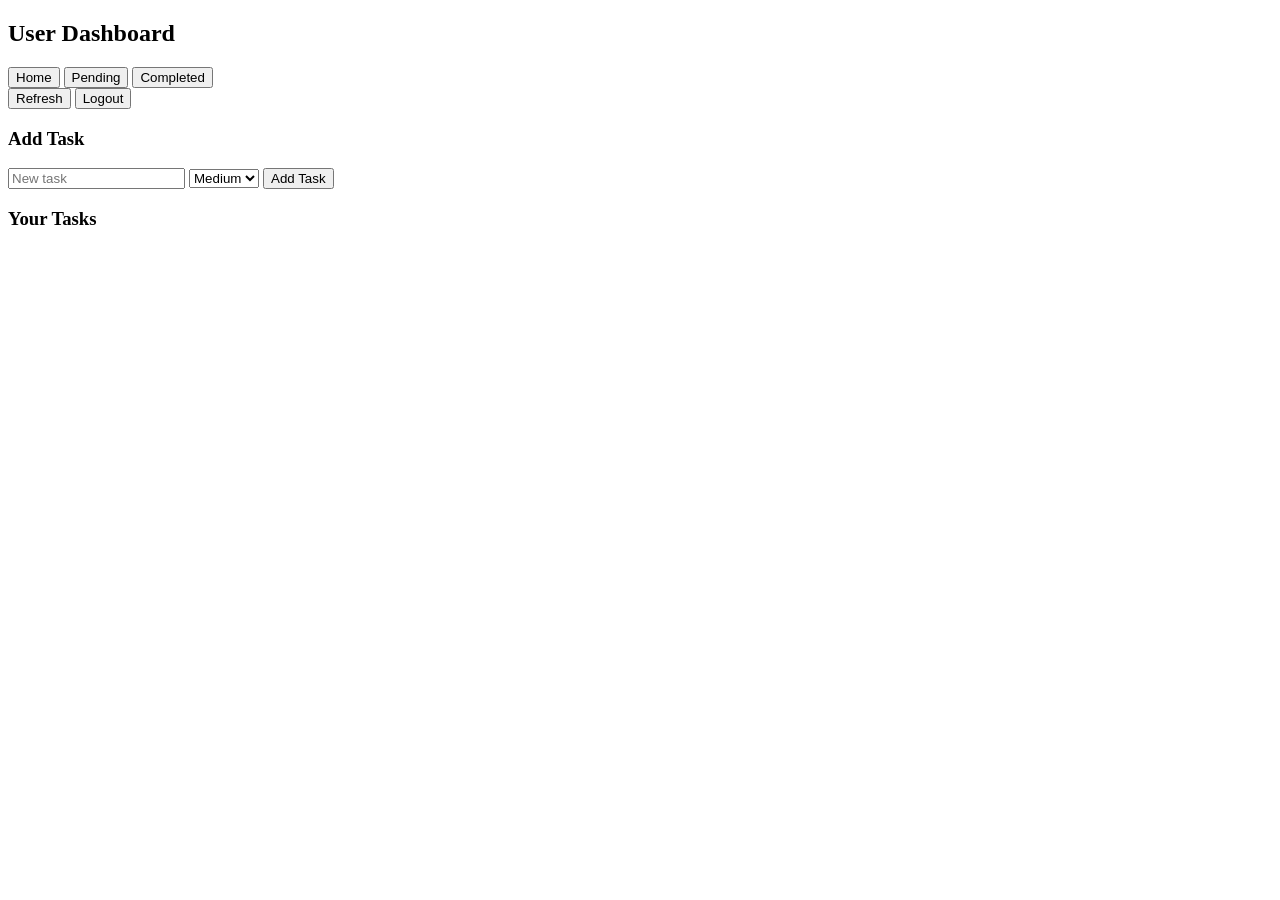
==== dashboard.html @ b469416a "Add files via upload" ====
﻿<!DOCTYPE html>
<html>
<head>

<title>User Dashboard</title>

<link rel="stylesheet" href="css/style.css">

</head>

<body>

<header class="navbar">

<h2>User Dashboard</h2>

<div class="menu">

<button onclick="showAll()">Home</button>
<button onclick="showPending()">Pending</button>
<button onclick="showCompleted()">Completed</button>

</div>

<button id="refreshBtn" type="button">Refresh</button>
<button onclick="logout()">Logout</button>

</header>


<section class="container">

<div class="profile"><span id="profileName"></span></div>

<h3>Add Task</h3>
<div class="task-inputs">
  <input type="text" id="newTaskText" placeholder="New task">
  <select id="newTaskPriority">
    <option value="High">High</option>
    <option value="Medium" selected>Medium</option>
    <option value="Low">Low</option>
  </select>
  <button id="addTaskBtn">Add Task</button>
</div>

<h3>Your Tasks</h3>

<ul id="taskList"></ul>

</section>

<script src="js/dashboard.js"></script>

</body>
</html>
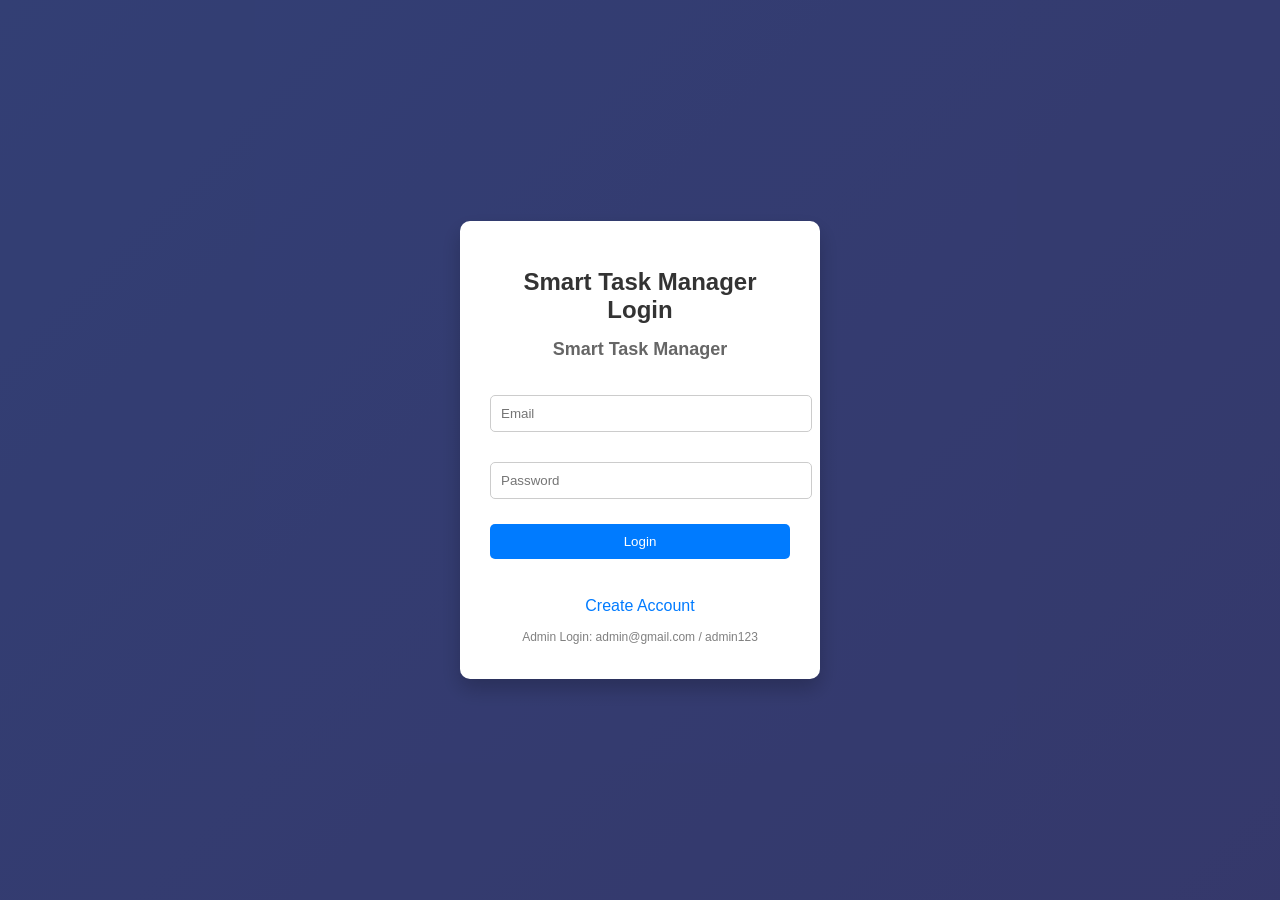
==== commit 8e32b31a: "Update stylesheet and script paths in dashboard.html" ====
--- a/dashboard.html
+++ b/dashboard.html
@@ -4,7 +4,7 @@
 
 <title>User Dashboard</title>
 
-<link rel="stylesheet" href="css/style.css">
+<link rel="stylesheet" href="style.css">
 
 </head>
 
@@ -49,7 +49,7 @@
 
 </section>
 
-<script src="js/dashboard.js"></script>
+<script src="dashboard.js"></script>
 
 </body>
 </html>
--- a/style.css
+++ b/style.css
@@ -0,0 +1,289 @@
+body{
+font-family:Arial;
+margin:0;
+background: linear-gradient(135deg, #667eea 0%, #764ba2 100%);
+background-size: 400% 400%;
+animation: gradientShift 15s ease infinite;
+color:#fff;
+}
+
+@keyframes gradientShift {
+  0% { background-position: 0% 50%; }
+  50% { background-position: 100% 50%; }
+  100% { background-position: 0% 50%; }
+}
+
+/* LOGIN PAGE */
+
+.login-body{
+display:flex;
+justify-content:center;
+align-items:center;
+height:100vh;
+background: linear-gradient(135deg, #667eea 0%, #764ba2 100%);
+background-size: 400% 400%;
+animation: gradientShift 15s ease infinite;
+position: relative;
+}
+
+@keyframes gradientShift {
+  0% { background-position: 0% 50%; }
+  50% { background-position: 100% 50%; }
+  100% { background-position: 0% 50%; }
+}
+
+.modal-overlay {
+  position: fixed;
+  top: 0;
+  left: 0;
+  width: 100%;
+  height: 100%;
+  background-color: rgba(0, 0, 0, 0.5);
+  display: flex;
+  justify-content: center;
+  align-items: center;
+  z-index: 1000;
+}
+
+.login-card{
+background:white;
+padding:30px;
+border-radius:10px;
+width:300px;
+text-align:center;
+box-shadow:0 10px 20px rgba(0,0,0,0.2);
+}
+
+.login-card h1 {
+  font-size: 24px;
+  font-weight: bold;
+  margin-bottom: 10px;
+  color: #333;
+}
+
+.login-card h2 {
+  margin-bottom: 20px;
+  font-size: 18px;
+  color: #666;
+}
+
+.login-card input{
+width:100%;
+padding:10px;
+margin:15px 0;
+border:1px solid #ccc;
+border-radius:5px;
+}
+
+.login-card label{
+display:block;
+margin-top:10px;
+font-weight:bold;
+color:#333;
+}
+
+.login-card button{
+padding:10px;
+width:100%;
+background:#007bff;
+color:white;
+border:none;
+cursor:pointer;
+border-radius:5px;
+margin-top: 10px;
+}
+
+.login-card p {
+  margin: 15px 0 5px 0;
+}
+
+.login-card a {
+  color: #007bff;
+  text-decoration: none;
+}
+
+.login-card a:hover {
+  text-decoration: underline;
+}
+
+.admin-note{
+font-size:12px;
+color:gray;
+margin-top: 20px;
+}
+
+/* NAVBAR */
+
+.navbar{
+background:#000;
+color:white;
+display:flex;
+justify-content:space-between;
+align-items:center;
+padding:15px;
+box-shadow: 0 4px 8px rgba(0,0,0,0.3);
+}
+
+.navbar button{
+background:#fff;
+color:#000;
+border:1px solid #ccc;
+padding:8px 12px;
+border-radius:4px;
+cursor:pointer;
+}
+
+.navbar button:hover{
+background:#f0f0f0;
+}
+
+.menu{
+display:flex;
+list-style:none;
+gap:20px;
+}
+
+.menu button{
+cursor:pointer;
+color: white;
+background: rgba(255,255,255,0.1);
+padding: 5px 10px;
+border-radius: 4px;
+border: none;
+transition: background 0.3s;
+}
+
+.menu button:hover{
+background: rgba(255,255,255,0.2);
+}
+
+.menu button.active{
+  font-weight: bold;
+  text-decoration: underline;
+  background: rgba(255,255,255,0.3);
+}
+
+.container{
+width:600px;
+margin:40px auto;
+background:white;
+padding:20px;
+border-radius:10px;
+}
+
+/* TASK */
+
+ul{
+list-style:none;
+padding:0;
+}
+
+li{
+background:#64b5f6;
+margin:10px 0;
+padding:10px;
+display:flex;
+justify-content:space-between;
+align-items:center;
+border-radius:6px;
+border:1px solid #42a5f5;
+}
+
+li.task-completed{
+background:#f1f1f1;
+color:#777;
+text-decoration:line-through;
+}
+
+li.priority-high{
+  border-left: 6px solid #e74c3c;
+}
+
+li.priority-medium{
+  border-left: 6px solid #f39c12;
+}
+
+li.priority-low{
+  border-left: 6px solid #27ae60;
+}
+
+.task-inputs{
+display:flex;
+gap:10px;
+margin-bottom:16px;
+}
+
+.task-inputs input,
+.task-inputs select{
+flex:1;
+padding:8px;
+border:1px solid #ccc;
+border-radius:6px;
+}
+
+.task-inputs button{
+padding:8px 16px;
+background:#007bff;
+color:white;
+border:none;
+border-radius:6px;
+cursor:pointer;
+}
+
+.task-inputs button:hover{
+background:#0069d9;
+}
+
+.filter-buttons{
+display:flex;
+gap:8px;
+margin:16px 0;
+}
+
+..filter-buttons button{
+padding:8px 14px;
+border:none;
+border-radius:6px;
+background:#ddd;
+cursor:pointer;
+}
+
+.filter-buttons button.active{
+background:#007bff;
+color:white;
+}
+
+.task-btn{
+  padding:6px 12px;
+  background:#28a745;
+  border:none;
+  border-radius:6px;
+  color:white;
+  cursor:pointer;
+}
+
+.task-btn:hover{
+  background:#218838;
+}
+
+.task-btn.delete-btn{
+  background:#dc3545;
+}
+
+.task-btn.delete-btn:hover{
+  background:#c82333;
+}
+
+.profile{
+display:flex;
+gap:10px;
+align-items:center;
+}
+
+.profile span{
+background:#fff;
+color:#333;
+padding:5px 10px;
+border-radius:5px;
+font-weight:bold;
+}
